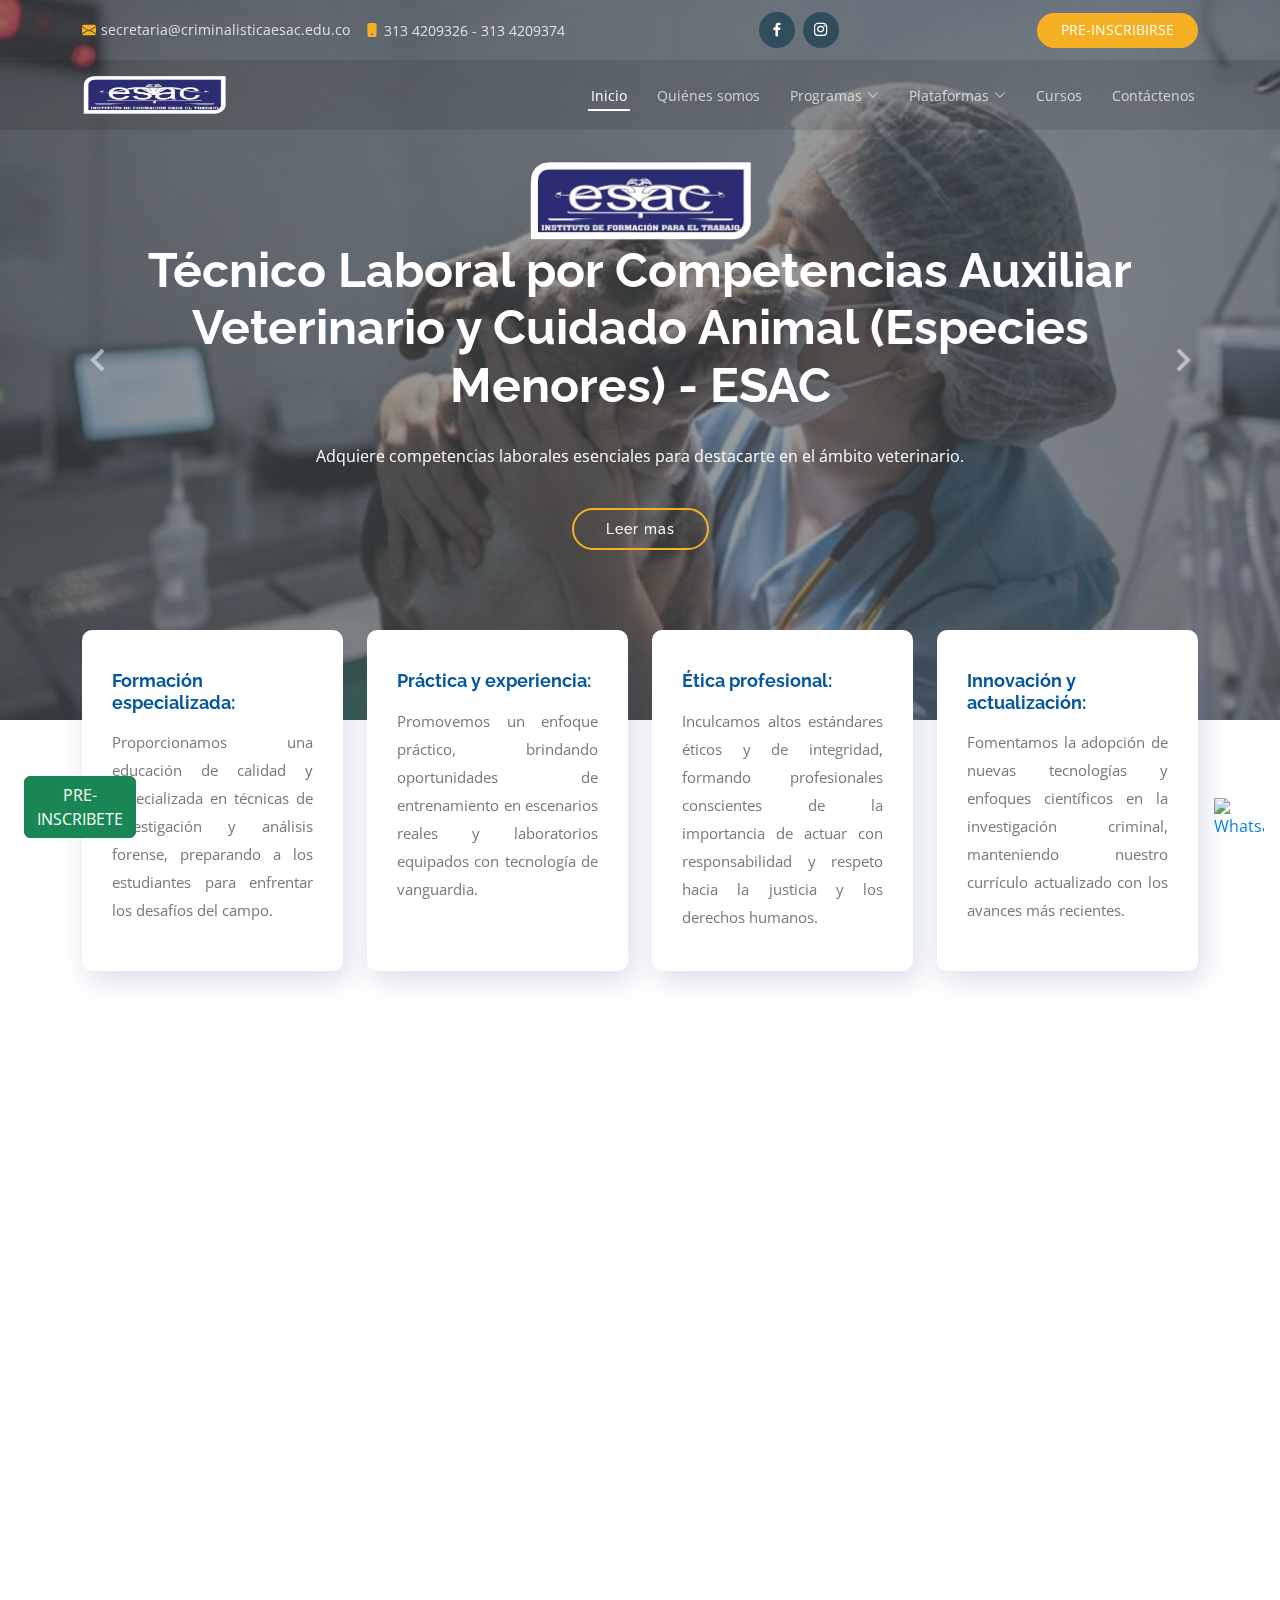
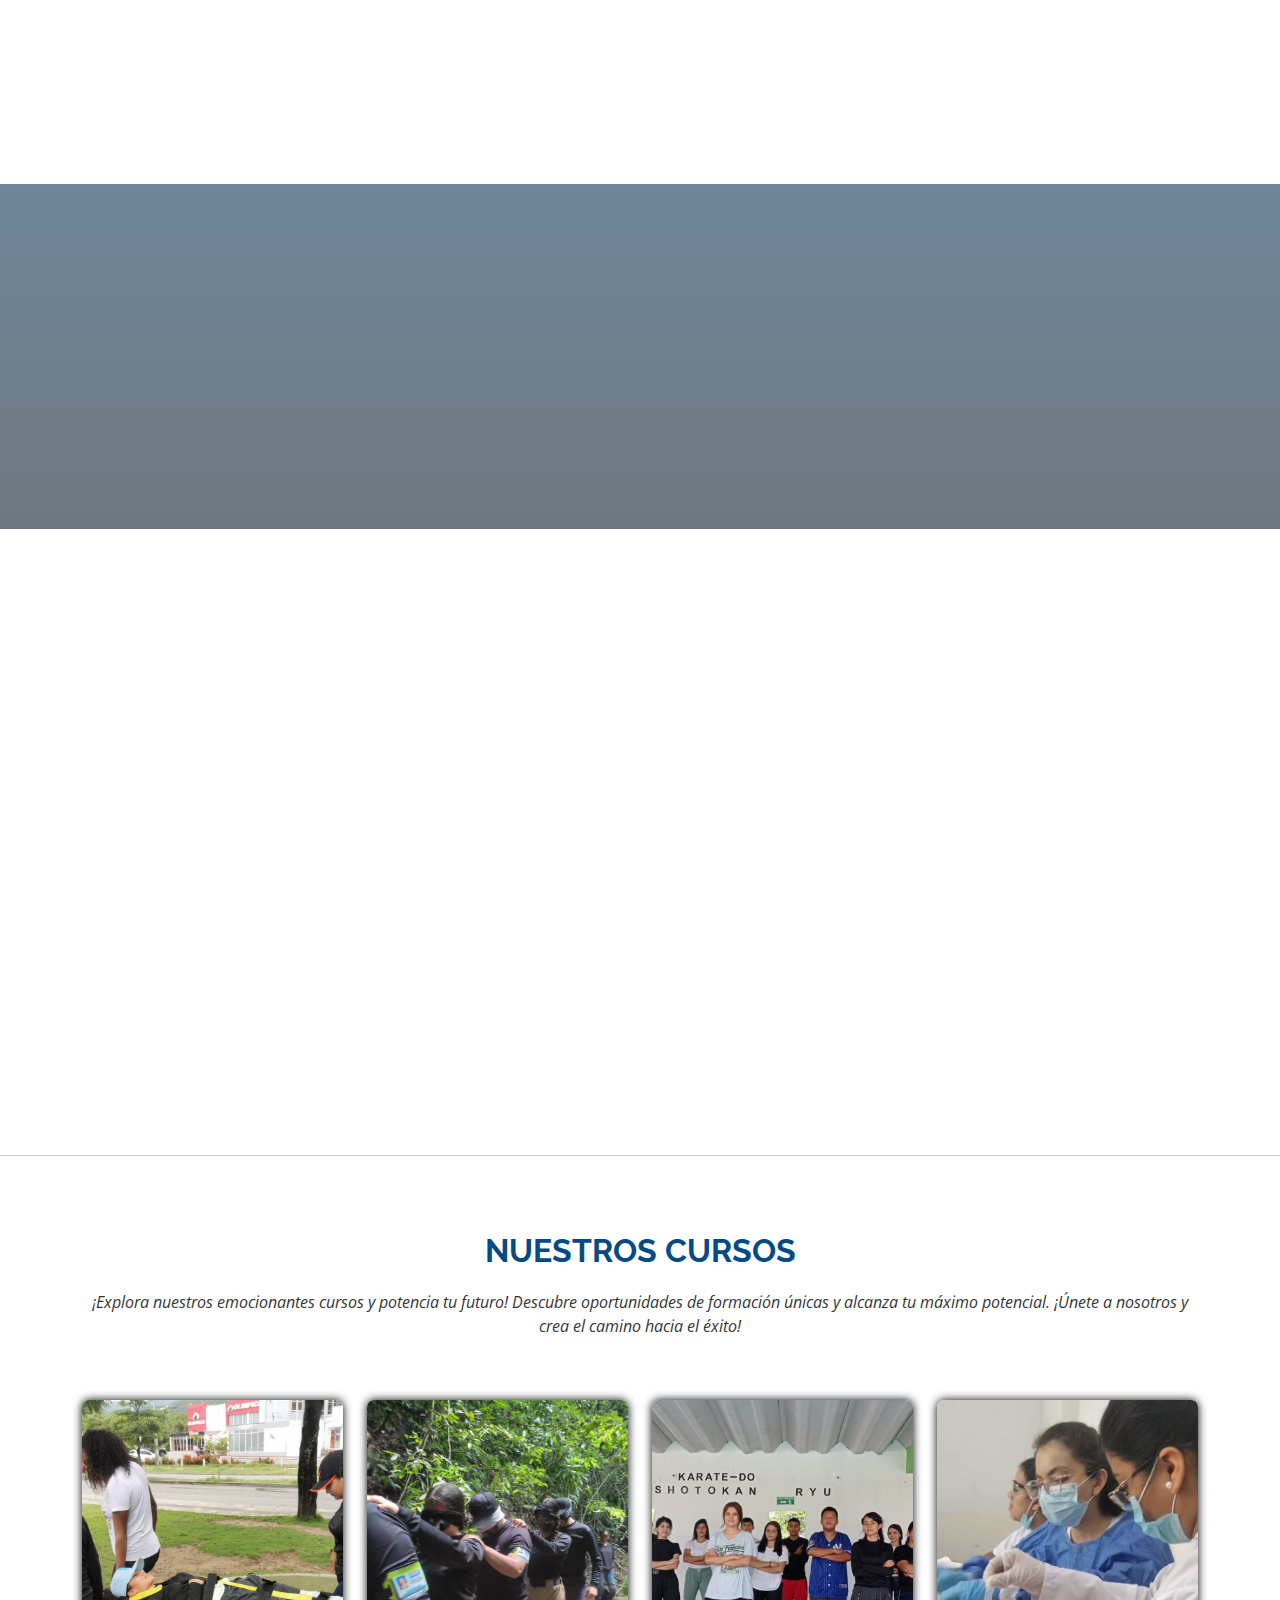
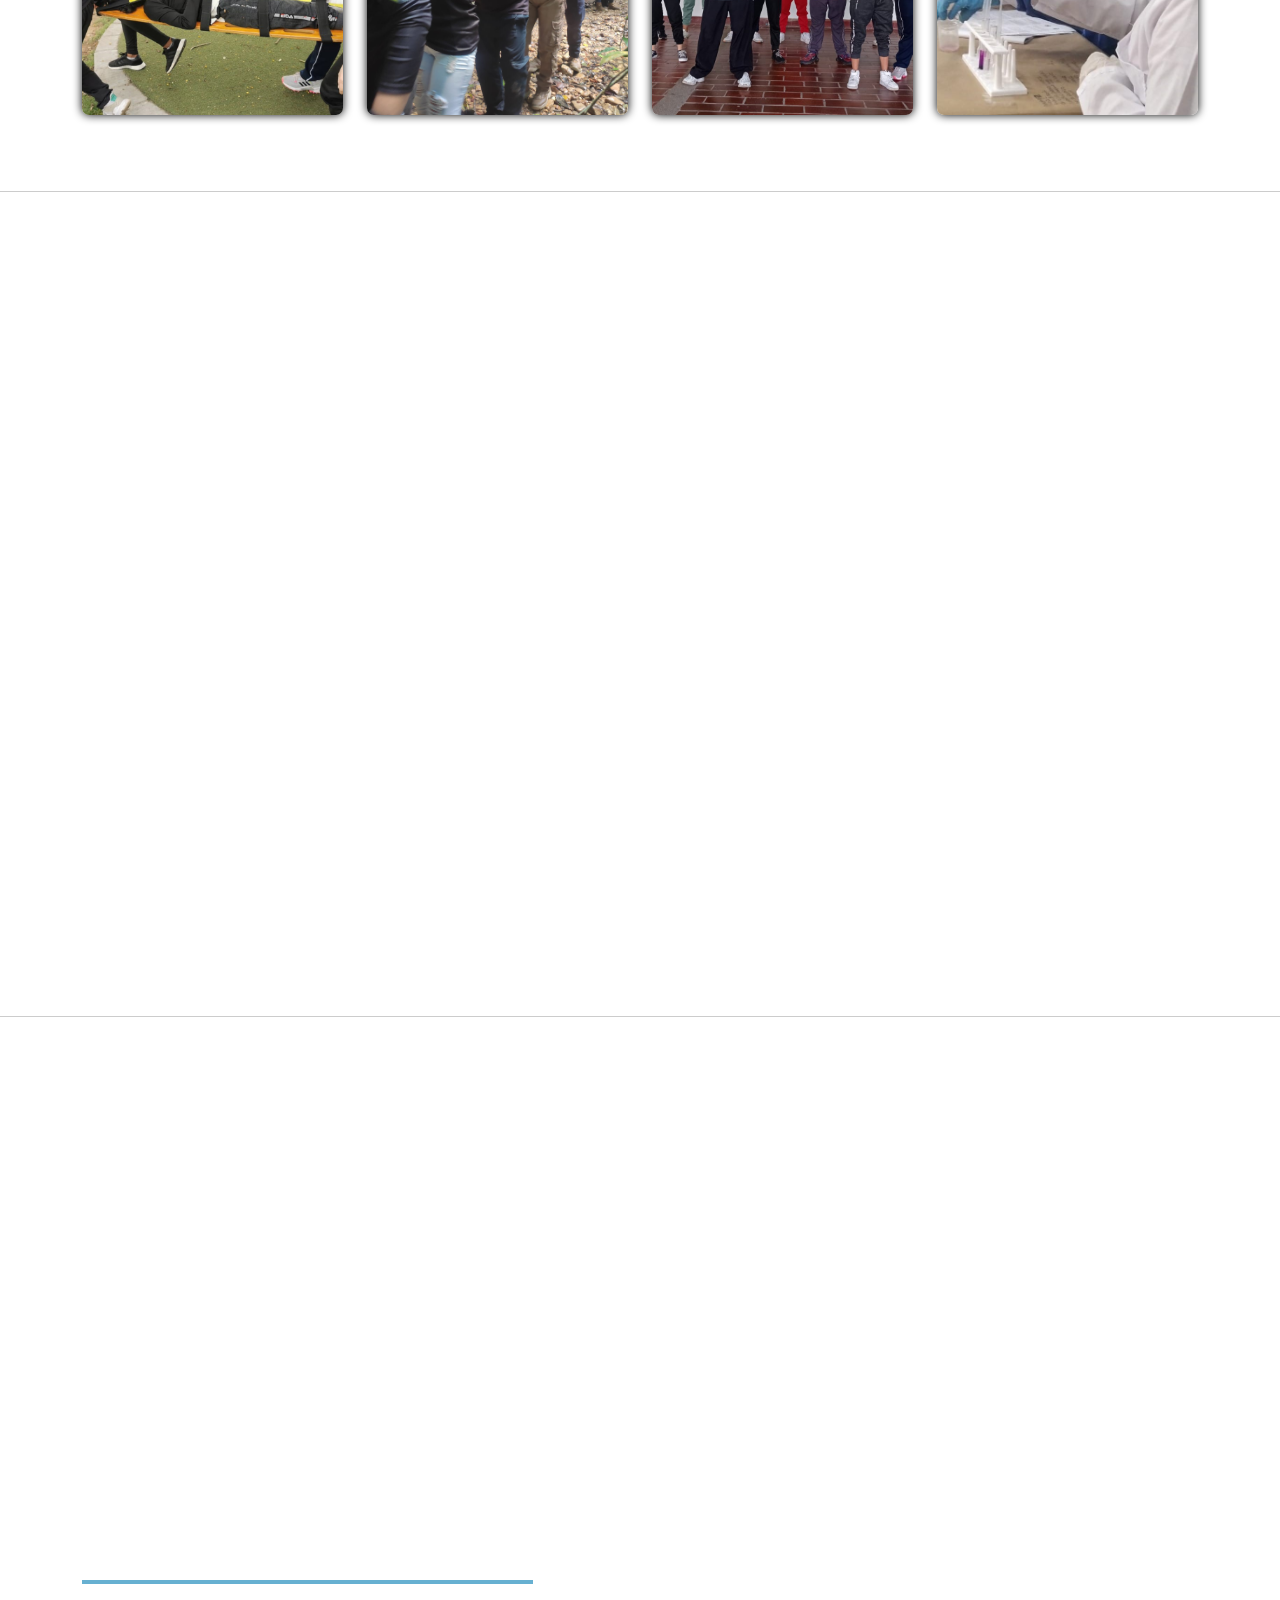
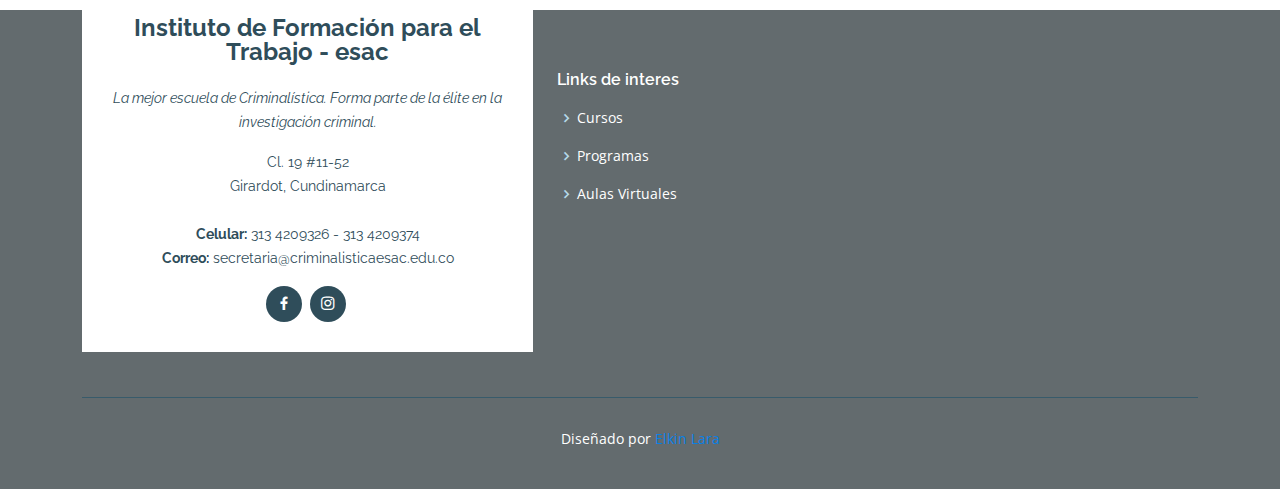
==== index.html @ 6e6530e4 "Inicio del repositorio" ====
<!DOCTYPE html>
<html lang="en">

<head>
  <meta charset="utf-8">
  <meta content="width=device-width, initial-scale=1.0" name="viewport">

  <title>esac</title>
  <meta content="" name="description">
  <meta content="" name="keywords">

  <!-- Favicons -->
  <link href="assets/img/favicon.png" rel="icon">
  <link href="assets/img/apple-touch-icon.png" rel="apple-touch-icon">

  <!-- Google Fonts -->
  <link href="https://fonts.googleapis.com/css?family=Open+Sans:300,300i,400,400i,600,600i,700,700i|Raleway:300,300i,400,400i,500,500i,600,600i,700,700i|Poppins:300,300i,400,400i,500,500i,600,600i,700,700i" rel="stylesheet">

  <!-- Vendor CSS Files -->
  <link href="assets/vendor/animate.css/animate.min.css" rel="stylesheet">
  <link href="assets/vendor/aos/aos.css" rel="stylesheet">
  <link href="assets/vendor/bootstrap/css/bootstrap.min.css" rel="stylesheet">
  <link href="assets/vendor/bootstrap-icons/bootstrap-icons.css" rel="stylesheet">
  <link href="assets/vendor/boxicons/css/boxicons.min.css" rel="stylesheet">
  <link href="assets/vendor/glightbox/css/glightbox.min.css" rel="stylesheet">
  <link href="assets/vendor/remixicon/remixicon.css" rel="stylesheet">
  <link href="assets/vendor/swiper/swiper-bundle.min.css" rel="stylesheet">

  <script src="assets/vendor/aos/aos.js"></script>

  <!-- Template Main CSS File -->
  <link href="assets/css/style.css" rel="stylesheet">

  <!-- =======================================================
  * Template Name: Anyar
  * Updated: May 30 2023 with Bootstrap v5.3.0
  * Template URL: https://bootstrapmade.com/anyar-free-multipurpose-one-page-bootstrap-theme/
  * Author: BootstrapMade.com
  * License: https://bootstrapmade.com/license/
  ======================================================== -->
</head>

<body>

  <!-- ======= Top Bar ======= -->
  <div id="topbar" class="fixed-top d-flex align-items-center ">
    <div class="container d-flex align-items-center justify-content-center justify-content-md-between">
      <div class="contact-info d-flex align-items-center">
        <i class="bi bi-envelope-fill"></i><a href="mailto:secretaria@criminalisticaesac.edu.co">secretaria@criminalisticaesac.edu.co</a>
        <i class="bi bi-phone-fill phone-icon"></i>313 4209326 - 313 4209374 
      </div>

      <div class="social-links">
        <a href="https://www.facebook.com/CriminalisticaESAC?mibextid=ZbWKwL " class="facebook"><i class="bx bxl-facebook"></i></a>
        <a href="https://instagram.com/esaccriminalistica?igshid=OGQ5ZDc2ODk2ZA==" class="instagram"><i class="bx bxl-instagram"></i></a>
      </div>
      <div class="cta d-none d-md-block">
        <a href="https://criminalisticaesac.apoloacademico.com/pre-registro" class="scrollto" target="_blank">PRE-INSCRIBIRSE</a>
      </div>
    </div>
  </div>

  <!-- ======= Header ======= -->
  <header id="header" class="fixed-top d-flex align-items-center ">
    <div class="container d-flex align-items-center justify-content-between">

      <!-- Uncomment below if you prefer to use an image logo -->
      <a href="index.html" class="logo"><img src="assets/img/logo1.png" alt="" style="height: 53px; width: 145px;" class="img-fluid"></a>

      <nav id="navbar" class="navbar">
        <ul>
          <li><a class="nav-link scrollto active" href="index.html">Inicio</a></li>
         <li><a class="nav-link scrollto" href="blog.html">Quiénes somos</a></li> 
          <li class="dropdown"><a href="programa1.html"><span>Programas</span> <i class="bi bi-chevron-down"></i></a>
            <ul>
              <li><a href="programa1.html">Técnico en investigación judicial y criminalistica</a></li>
            </ul>
          </li>
          <li class="dropdown"><a href="#"><span>Plataformas</span> <i class="bi bi-chevron-down"></i></a>
            <ul>
              <li><a href="/virtual">Aulas Virtuales</a></li>
            </ul>
            <ul>
              <li><a href="https://criminalisticaesac.apoloacademico.com/ingresar" target="_blank">Plataforma academica</a></li>
              <li><a href="/virtual" target="_blank">Aulas Virtuales</a></li>
            </ul>
          </li>
          <li><a class="nav-link scrollto" href="index.html#cursos">Cursos</a></li> 
          <li><a class="nav-link scrollto" href="#contact">Contáctenos</a></li>
        </ul>
      
        <i class="bi bi-list mobile-nav-toggle"></i>
      </nav><!-- .navbar -->

    </div>
  </header><!-- End Header -->

  <!-- ======= Hero Section ======= -->
  <section id="hero" class="d-flex justify-cntent-center align-items-center">
    <div id="heroCarousel" data-bs-interval="5000" class="container carousel carousel-fade" data-bs-ride="carousel">

      <!-- Slide 1 -->
      <div class="carousel-item active">
        <div class="carousel-container">
          <img src="assets/img/logo1.png" alt="" style="height: 82px; width: 225px;" class="img-fluid">
          <h2 class="animate__animated animate__fadeInDown"><span>Técnico Laboral por Competencias Auxiliar Veterinario y Cuidado Animal (Especies Menores) - ESAC</span></h2>
          <p class="animate__animated animate__fadeInUp">Adquiere competencias laborales esenciales para destacarte en el ámbito veterinario.</p>
          <a href="#programas" class="btn-get-started animate__animated animate__fadeInUp scrollto">Leer mas</a>
        </div>
      </div>

      <!-- Slide 2 -->

      <div class="carousel-item ">
        <div class="carousel-container">
          <img src="assets/img/logo1.png" alt="" style="height: 82px; width: 225px;" class="img-fluid">
          <h2 class="animate__animated animate__fadeInDown"><span> Instituto de Formación para el Trabajo - esac</span></h2>
          <p class="animate__animated animate__fadeInUp">Descubre el arte de la investigación criminal en nuestra Escuela de Criminalística. ¡Aprende, investiga y haz justicia en un entorno educativo de excelencia! (Autorizado Resolución N° 144 Febrero de 2005 - SEG)</p>
          <a href="#programas" class="btn-get-started animate__animated animate__fadeInUp scrollto">Leer mas</a>
        </div>
      </div>


      <div class="carousel-item">
        <div class="carousel-container">
          <img src="assets/img/logo1.png" alt="" style="height: 82px; width: 225px;" class="img-fluid">

          <h2 class="animate__animated animate__fadeInDown">Técnico en Investigación Judicial y Criminalística</h2>
          <p class="animate__animated animate__fadeInUp">Descubre tu futuro en la Investigación Judicial y Criminalística. Fórmate y conviértete en un experto. ¡Únete ahora y desata tu potencial!</p>
          <a href="programa1.html" class="btn-get-started animate__animated animate__fadeInUp scrollto">Leer mas</a>
        </div>
      </div>

      <a class="carousel-control-prev" href="#heroCarousel" role="button" data-bs-slide="prev">
        <span class="carousel-control-prev-icon bx bx-chevron-left" aria-hidden="true"></span>
      </a>

      <a class="carousel-control-next" href="#heroCarousel" role="button" data-bs-slide="next">
        <span class="carousel-control-next-icon bx bx-chevron-right" aria-hidden="true"></span>
      </a>

    </div>
  </section><!-- End Hero -->

  <main id="main">

    <!-- ======= Icon Boxes Section ======= -->
    <section id="icon-boxes" class="icon-boxes">
      <div class="container">

        <div class="row">
          <div class="col-md-6 col-lg-3 d-flex align-items-stretch mb-5 mb-lg-0" data-aos="fade-up">
            <div class="icon-box">
              <!-- <div class="icon"><i class="bx bxl-dribbble"></i></div> -->
              <h4 class="title"><a> Formación especializada:</a></h4>
              <p class="description">Proporcionamos una educación de calidad y especializada en técnicas de investigación y análisis forense, preparando a los estudiantes para enfrentar los desafíos del campo.</p>
            </div>
          </div>

          <div class="col-md-6 col-lg-3 d-flex align-items-stretch mb-5 mb-lg-0" data-aos="fade-up" data-aos-delay="100">
            <div class="icon-box">
              <!-- <div class="icon"><i class="bx bx-file"></i></div> -->
              <h4 class="title"><a >Práctica y experiencia:</a></h4>
              <p class="description"> Promovemos un enfoque práctico, brindando oportunidades de entrenamiento en escenarios reales y laboratorios equipados con tecnología de vanguardia.</p>
            </div>
          </div>

          <div class="col-md-6 col-lg-3 d-flex align-items-stretch mb-5 mb-lg-0" data-aos="fade-up" data-aos-delay="200">
            <div class="icon-box">
              <!-- <div class="icon"><i class="bx bx-tachometer"></i></div> -->
              <h4 class="title"><a >Ética profesional:</a></h4>
              <p class="description"> Inculcamos altos estándares éticos y de integridad, formando profesionales conscientes de la importancia de actuar con responsabilidad y respeto hacia la justicia y los derechos humanos.</p>
            </div>
          </div>

          <div class="col-md-6 col-lg-3 d-flex align-items-stretch mb-5 mb-lg-0" data-aos="fade-up" data-aos-delay="300">
            <div class="icon-box">
              <!-- <div class="icon"><i class="bx bx-layer"></i></div> -->
              <h4 class="title"><a >Innovación y actualización:</a></h4>
              <p class="description">Fomentamos la adopción de nuevas tecnologías y enfoques científicos en la investigación criminal, manteniendo nuestro currículo actualizado con los avances más recientes.</p>
            </div>
          </div>

        </div>

      </div>
    </section><!-- End Icon Boxes Section -->

    
    <!-- ======= Blog Section ======= -->
    <section id="programas" class="programas">
      <div class="container" data-aos="fade-up">
        <div class="section-title">
          <h2>Nuestros programas</h2>
          <p>¡Explora nuestro programas de vanguardia! Desde Investigación Judicial hasta Criminología Avanzada, descubre tu pasión y forma parte del futuro de la justicia.</p>
        </div>
        <div class="row gy-4 posts-list">
          <div class="col-xl-6 col-md-6">
            <article>

              <div class="post-img">
                <img src="/assets/img/programas/tec_veterinaria/1.jpeg" alt="" class="img-fluid" style="width: 100%;">
              </div>

              <h2 class="title">
                <a href="programa2.html">Técnico Laboral por Competencias Auxiliar Veterinario y Cuidado Animal2</a>
              </h2>

              <div class="d-flex align-items-center">
                <div class="post-meta">
                  <p class="post-author-list">
                    Explora el mundo de la veterinaria con nuestro programa Técnico Laboral por Competencias Auxiliar Veterinario y Cuidado Animal (Especies Menores).
                    Formación excepcional para alcanzar el éxito en tu carrera. 
                    ¡Empieza hoy y transforma tu pasión en una profesión exitosa!
                  </p>
                  <a href="programa2.html" ><button class="btn btn-success" >Conoce mas</button></a>
                </div>
              </div>
            </article>
          </div>

          <div class="col-xl-6 col-md-6">
            <article>

              <div class="post-img">
                <img src="assets/img/Galeria/2.jpg" alt="" class="img-fluid">
              </div>

              <h2 class="title">
                <a href="programa1.html">Técnico en investigación judicial y criminalistica</a>
              </h2>

              <div class="d-flex align-items-center">
                <!-- <img src="assets/img/blog/blog-author.jpg" alt="" class="img-fluid post-author-img flex-shrink-0"> -->
                <div class="post-meta">
                  <p class="post-author-list">
                    Únete a nuestro Técnico en investigación judicial y criminalistica en colaboración con el Instituto de Formación para el Trabajo - esac y conviértete en un profesional de calidad.
                    Formación excepcional para alcanzar el éxito en tu carrera. ¡Únete a nosotros y desata tu potencial!
                  </p>
                 
                    <a href="programa1.html" ><button class="btn btn-success">Conoce mas</button></a>
                  
                </div>
              </div>

            </article>
          </div><!-- End post list item -->

        </div><!-- End blog posts list -->
    </section><!-- End Blog Section -->

        <!-- ======= Cta Section ======= -->
        <section id="cta" class="cta">
          <div class="container">
    
            <div class="row" data-aos="zoom-in">
              <div class="col-lg-9 text-center text-lg-start">
                <h3>Matriculas abiertas</h3>
                <p> ¡Despierta tu potencial! En nuestro instituto, descubrirás un mundo de oportunidades. Cursos innovadores, expertos apasionados y un futuro brillante te esperan. ¡Matricúlate ahora y trasciende tus límites!</p>
              </div>
              <div class="col-lg-3 cta-btn-container text-center">
                <a class="cta-btn align-middle" target="_blank" href="https://wa.link/xgcfq9">PRE-INSCRIBIRSE</a>
              </div>
            </div>
    
          </div>
        </section><!-- End Cta Section -->

        

      <!-- ======= Call To Action Section ======= -->
      <section id="call-to-action" class="call-to-action">
        <div class="container text-center" data-aos="zoom-out">
          <a href="https://www.youtube.com/embed/P4D09qxg5ys" class="glightbox play-btn"></a>
          <h3>Nuestras practicas</h3>
          <p> Descubre nuestras prácticas y sumérgete en nuestro trabajo en el instituto. Conoce más sobre lo que hacemos aquí.</p>
          <a class="cta-btn"  target="_blank" href="https://wa.link/xgcfq9">PRE-INSCRIBIRSE</a>
        </div>
      </section><!-- End Call To Action Section -->

      <hr>

      <!-- ======= Call To Action Section ======= -->
      <section id="cursos" class="container">

        <div class="section-title">
          <h2>Nuestros cursos</h2>
          <p>¡Explora nuestros emocionantes cursos y potencia tu futuro! Descubre oportunidades de formación únicas y alcanza tu máximo potencial. ¡Únete a nosotros y crea el camino hacia el éxito!</p>
        </div>

        <div class="row">
          <!-- Curso 1 -->
          <div class="col-lg-3 col-md-6 col-sm-12">
            <div class="tarjeta">
              <div class="tarjeta-imagen" style="background-image: url('assets/img/Galeria/8.jpg');"></div>
              <div class="tarjeta-contenido">
                <h2 class="tarjeta-titulo">Primeros Auxilios</h2>
                <p class="tarjeta-descripcion">¡Salva vidas! Aprende primeros auxilios y conviértete en un héroe preparado para cualquier emergencia. ¡Inscríbete ahora!</p>
                <a href="https://wa.link/xgcfq9"><button class="tarjeta-button">Inscribirse</button></a>
              </div>
            </div>
          </div>
      
          <!-- Curso 2 -->
          <div class="col-lg-3 col-md-6 col-sm-12">
            <div class="tarjeta">
              <div class="tarjeta-imagen" style="background-image: url('assets/img/Galeria/7.jpg');"></div>
              <div class="tarjeta-contenido">
                <h2 class="tarjeta-titulo">Orientación en el Terreno</h2>
                <p class="tarjeta-descripcion">Domina la naturaleza. Aprende a orientarte en terrenos desafiantes y conquista cualquier entorno. ¡Inscríbete ya!</p>
                <a href="https://wa.link/xgcfq9"><button class="tarjeta-button">Inscribirse</button></a>

              </div>
            </div>
          </div>
      
          <!-- Curso 3 -->
          <div class="col-lg-3 col-md-6 col-sm-12">
            <div class="tarjeta">
              <div class="tarjeta-imagen" style="background-image: url('assets/img/Galeria/4.jpeg');" ></div>
              <div class="tarjeta-contenido">
                <h2 class="tarjeta-titulo">Defensa Personal </h2>
                <p class="tarjeta-descripcion">Potencia tu confianza y seguridad. Domina la defensa personal y protege tu bienestar. ¡Únete hoy mismo!</p>
                   <a href="https://wa.link/xgcfq9"><button class="tarjeta-button">Inscribirse</button></a>
              </div>
            </div>
          </div>
      
          <!-- Curso 4 -->
          <div class="col-lg-3 col-md-6 col-sm-12">
            <div class="tarjeta">
              <div class="tarjeta-imagen" style="background-image: url('assets/img/Galeria/6.jpeg');"></div>
              <div class="tarjeta-contenido">
                <h2 class="tarjeta-titulo">Profundización

                </h2>
                <p class="tarjeta-descripcion">Descubre la verdad oculta. Adquiere habilidades forenses para analizar evidencias y esclarecer actos delictivos. ¡Regístrate ahora!</p>
                   <a href="https://wa.link/xgcfq9"><button class="tarjeta-button">Inscribirse</button></a>
              </div>
            </div>
          </div>
        </div>
      </section>
      <!-- End Call To Action Section -->

      <hr>

    <!-- ======= Portfoio Section ======= -->
   <!-- Gallery Section -->
   <section id="gallery" class="gallery section">

    <!-- Section Title -->
    <div class="container section-title" data-aos="fade-up">
      <h2>Galeria</h2>
      <p>Explora nuestra galería y descubre nuestro cautivador trabajo plasmado en imágenes. Cada foto cuenta una historia única. ¡Bienvenido a nuestra visión creativa!</p>
    </div><!-- End Section Title -->

    <div class="container-fluid" data-aos="fade-up" data-aos-delay="100">

      <div class="row g-0">
        <div class="col-lg-3 col-md-4">
          <div class="gallery-item">
            <a href="assets/img/Galeria/12.jpeg" class="glightbox" data-gallery="images-gallery">
              <img src="assets/img/Galeria/12.jpeg" alt="" class="img-fluid">
            </a>
          </div>
        </div>


        <div class="col-lg-3 col-md-4">
          <div class="gallery-item">
            <a href="assets/img/Galeria/1.jpg" class="glightbox" data-gallery="images-gallery">
              <img src="assets/img/Galeria/1.jpg" alt="" class="img-fluid">
            </a>
          </div>
        </div><!-- End Gallery Item -->

        <div class="col-lg-3 col-md-4">
          <div class="gallery-item">
            <a href="assets/img/Galeria/13.jpeg" class="glightbox" data-gallery="images-gallery">
              <img src="assets/img/Galeria/13.jpeg" alt="" class="img-fluid">
            </a>
          </div>
        </div>

        <div class="col-lg-3 col-md-4">
          <div class="gallery-item">
            <a href="assets/img/Galeria/2.jpg" class="glightbox" data-gallery="images-gallery">
              <img src="assets/img/Galeria/2.jpg" alt="" class="img-fluid">
            </a>
          </div>
        </div><!-- End Gallery Item -->

        <div class="col-lg-3 col-md-4">
          <div class="gallery-item">
            <a href="assets/img/Galeria/14.jpeg" class="glightbox" data-gallery="images-gallery">
              <img src="assets/img/Galeria/14.jpeg" alt="" class="img-fluid">
            </a>
          </div>
        </div>

        <div class="col-lg-3 col-md-4">
          <div class="gallery-item">
            <a href="assets/img/Galeria/3.jpg" class="glightbox" data-gallery="images-gallery">
              <img src="assets/img/Galeria/3.jpg" alt="" class="img-fluid">
            </a>
          </div>
        </div><!-- End Gallery Item -->

        <div class="col-lg-3 col-md-4">
          <div class="gallery-item">
            <a href="assets/img/Galeria/15.jpeg" class="glightbox" data-gallery="images-gallery">
              <img src="assets/img/Galeria/15.jpeg" alt="" class="img-fluid">
            </a>
          </div>
        </div>

        <div class="col-lg-3 col-md-4">
          <div class="gallery-item">
            <a href="assets/img/Galeria/4.jpeg" class="glightbox" data-gallery="images-gallery">
              <img src="assets/img/Galeria/4.jpeg" alt="" class="img-fluid">
            </a>
          </div>
        </div><!-- End Gallery Item -->

        <div class="col-lg-3 col-md-4">
          <div class="gallery-item">
            <a href="assets/img/Galeria/5.jpeg" class="glightbox" data-gallery="images-gallery">
              <img src="assets/img/Galeria/5.jpeg" alt="" class="img-fluid">
            </a>
          </div>
        </div><!-- End Gallery Item -->

        <div class="col-lg-3 col-md-4">
          <div class="gallery-item">
            <a href="assets/img/Galeria/6.jpeg" class="glightbox" data-gallery="images-gallery">
              <img src="assets/img/Galeria/6.jpeg" alt="" class="img-fluid">
            </a>
          </div>
        </div><!-- End Gallery Item -->

        <div class="col-lg-3 col-md-4">
          <div class="gallery-item">
            <a href="assets/img/Galeria/10.jpg" class="glightbox" data-gallery="images-gallery">
              <img src="assets/img/Galeria/10.jpg" alt="" class="img-fluid">
            </a>
          </div>
        </div><!-- End Gallery Item -->

        <div class="col-lg-3 col-md-4">
          <div class="gallery-item">
            <a href="assets/img/Galeria/8.jpg" class="glightbox" data-gallery="images-gallery">
              <img src="assets/img/Galeria/8.jpg" alt="" class="img-fluid">
            </a>
          </div>
        </div><!-- End Gallery Item -->

      </div>

    </div>

  </section><!-- /Gallery Section -->
    <!-- End Portfoio Section -->

    <hr>

        <!-- ======= Testimonials Section ======= -->
        <!-- <section id="testimonials" class="testimonials">
          <div class="container" data-aos="fade-up">
    
            <div class="section-title">
              <h2>Testimonios</h2>
              <p>Descubre las voces que hacen de ESAC una experiencia única. Nuestros testimonios revelan historias de éxito y crecimiento. ¡Únete a nuestra comunidad y sé parte de la inspiración!</p>
            </div>
    
            <div class="slides-3 swiper" data-aos="fade-up" data-aos-delay="100">
              <div class="swiper-wrapper">
    
                <div class="swiper-slide">
                  <div class="testimonial-wrap">
                    <div class="testimonial-item">
                      <div class="d-flex align-items-center">
                        <img src="https://encrypted-tbn0.gstatic.com/images?q=tbn:ANd9GcT0wYhZZwnLuTiL76wXPbPg9q1uSee7tHA0OEK8wVJknaIUuKMfr8t5FdMy44106ygvxiw&usqp=CAU" class="testimonial-img flex-shrink-0" alt="">
                        <div>
                          <h3>Carlos Velazco</h3>
                          <h4>Policia Pensionado  &amp; Docente</h4>
                          <div class="stars">
                            <i class="bi bi-star-fill"></i><i class="bi bi-star-fill"></i><i class="bi bi-star-fill"></i><i class="bi bi-star-fill"></i><i class="bi bi-star-fill"></i>
                          </div>
                        </div>
                      </div>
                      <p>
                        <iframe width="353" height="200" src="https://www.youtube.com/embed/gxFeZ9jKXjA" title="YouTube video player" frameborder="0" allow="accelerometer; autoplay; clipboard-write; encrypted-media; gyroscope; picture-in-picture; web-share" allowfullscreen></iframe>
                      </p>
                    </div>
                  </div>
                </div>
    
                <div class="swiper-slide">
                  <div class="testimonial-wrap">
                    <div class="testimonial-item">
                      <div class="d-flex align-items-center">
                        <img src="https://encrypted-tbn0.gstatic.com/images?q=tbn:ANd9GcT0wYhZZwnLuTiL76wXPbPg9q1uSee7tHA0OEK8wVJknaIUuKMfr8t5FdMy44106ygvxiw&usqp=CAU" class="testimonial-img flex-shrink-0" alt="">
                        <div>
                          <h3>----</h3>
                          <h4>Egresado</h4>
                          <div class="stars">
                            <i class="bi bi-star-fill"></i><i class="bi bi-star-fill"></i><i class="bi bi-star-fill"></i><i class="bi bi-star-fill"></i><i class="bi bi-star-fill"></i>
                          </div>
                        </div>
                      </div>
                      <p>
                        <iframe width="350" height="200" src="https://www.youtube.com/embed/GlZxLQMm0ZM" title="YouTube video player" frameborder="0" allow="accelerometer; autoplay; clipboard-write; encrypted-media; gyroscope; picture-in-picture; web-share" allowfullscreen></iframe>
                      </p>
                    </div>
                  </div>
                </div>
    
                <div class="swiper-slide">
                  <div class="testimonial-wrap">
                    <div class="testimonial-item">
                      <div class="d-flex align-items-center">
                        <img src="https://encrypted-tbn0.gstatic.com/images?q=tbn:ANd9GcT0wYhZZwnLuTiL76wXPbPg9q1uSee7tHA0OEK8wVJknaIUuKMfr8t5FdMy44106ygvxiw&usqp=CAU" class="testimonial-img flex-shrink-0" alt="">
                        <div>
                          <h3>Juan Carlos Buitrago</h3>
                          <h4>Estudiante</h4>
                          <div class="stars">
                            <i class="bi bi-star-fill"></i><i class="bi bi-star-fill"></i><i class="bi bi-star-fill"></i><i class="bi bi-star-fill"></i><i class="bi bi-star-fill"></i>
                          </div>
                        </div>
                      </div>
                      <p>
                        <iframe width="100%" height="300" src="https://www.youtube.com/embed/iCtjg3jtD2E" title="YouTube video player" frameborder="0" allow="accelerometer; autoplay; clipboard-write; encrypted-media; gyroscope; picture-in-picture; web-share" allowfullscreen></iframe>
                      </p>
                    </div>
                  </div>
                </div>
    
                <div class="swiper-slide">
                  <div class="-wrap">
                    <div class="testimonial-item">
                      <div class="d-flex align-items-center">
                        <img src="https://encrypted-tbn0.gstatic.com/images?q=tbn:ANd9GcT0wYhZZwnLuTiL76wXPbPg9q1uSee7tHA0OEK8wVJknaIUuKMfr8t5FdMy44106ygvxiw&usqp=CAU" class="testimonial-img flex-shrink-0" alt="">
                        <div>
                          <h3>Alexandra Duarte Hernandez</h3>
                          <h4>Estudiante</h4>
                        </div>
                      </div>
                      <p>
                          <iframe width="353" height="200" src="https://www.youtube.com/embed/DG8Gyunuv4U" title="YouTube video player" frameborder="0" allow="accelerometer; autoplay; clipboard-write; encrypted-media; gyroscope; picture-in-picture; web-share" allowfullscreen></iframe>

                      </p>
                    </div>
                  </div>
                </div>
              </div>

            </div>
    
          </div>
        </section> -->
        <!-- End Testimonials Section -->

    <!-- ======= Contact Section ======= -->
    <section id="contact" class="contact">
      <div class="container" data-aos="fade-up">

        <div class="section-title">
          <h2>Contactanos</h2>
        </div>

        <div class="row mt-1 d-flex justify-content-end" data-aos="fade-right" data-aos-delay="100">

          <div class="col-lg-5">
            <div class="info">
              <div class="address">
                <i class="bi bi-geo-alt"></i>
                <h4>Ubicacion:</h4>
                <p>Cl. 19 #11-52 Girardot, Cundinamarca</p>
              </div>

              <div class="email">
                <i class="bi bi-envelope"></i>
                <h4>Correo:</h4>
                <p>secretaria@criminalisticaesac.edu.com</p>
              </div>

              <div class="phone">
                <i class="bi bi-phone"></i>
                <h4>Celular:</h4>
                <p>313 4209326 - 313 4209374 </p>
              </div>

            </div>

          </div>

          <div class="col-lg-6 mt-5 mt-lg-0" data-aos="fade-left" data-aos-delay="100">

            <form action="forms/contact.php" method="post" role="form" class="php-email-form " style="padding: 15px;">
              <div class="row">
                <div class="col-md-6 form-group">
                  <input type="text" name="name" class="form-control" id="name" placeholder="Nombre" required>
                </div>
                <div class="col-md-6 form-group mt-3 mt-md-0">
                  <input type="email" class="form-control" name="email" id="email" placeholder="Correo" required>
                </div>
              </div>
              <div class="form-group mt-3">
                <input type="text" class="form-control" name="subject" id="subject" placeholder="Asunto" required>
              </div>
              <div class="form-group mt-3">
                <textarea class="form-control" name="message" rows="5" placeholder="Mensaje" required></textarea>
              </div>
              <div class="my-3">
                <div class="loading">Loading</div>
                <div class="error-message"></div>
                <div class="sent-message">Your message has been sent. Thank you!</div>
              </div>
              <div class="text-center"><button type="submit">Enviar Mensaje</button></div>
            </form>

          </div>

        </div>

      </div>
    </section><!-- End Contact Section -->

    
  </main><!-- End #main -->

  <!-- ======= Footer ======= -->
  <footer id="footer">
    <div class="footer-top">
      <div class="container">
        <div class="row">

          <div class="col-lg-5 col-md-8">
            <div class="footer-info">
              <h3>Instituto de Formación para el Trabajo - esac</h3>
              <p class="pb-3"><em>La mejor escuela de Criminalística. Forma parte de la élite en la investigación criminal.</em></p>
              <p>
                Cl. 19 #11-52<br>
                Girardot, Cundinamarca<br><br>
                <strong>Celular:</strong> 313 4209326 - 313 4209374 <br>
                <strong>Correo:</strong> secretaria@criminalisticaesac.edu.co<br>
              </p>
              <div class="social-links mt-3">
                <a href="https://www.facebook.com/CriminalisticaESAC?mibextid=ZbWKwL" class="facebook"><i class="bx bxl-facebook"></i></a>
                <a href="https://instagram.com/esaccriminalistica?igshid=OGQ5ZDc2ODk2ZA==" class="instagram"><i class="bx bxl-instagram"></i></a>
              </div>
            </div>
          </div>

          <div class="col-lg-2 col-md-7  footer-links">
            <h4>Links de interes</h4>
            <ul>
              <li><i class="bx bx-chevron-right"></i> <a href="#">Cursos</a></li>
              <li><i class="bx bx-chevron-right"></i> <a href="#">Programas</a></li>
              <li><i class="bx bx-chevron-right"></i> <a href="#">Aulas Virtuales</a></li>
            </ul>
          </div>

          <div class="col-lg-5   col-md-7 footer-newsletter">
            <iframe src="https://www.google.com/maps/embed?pb=!1m18!1m12!1m3!1d15914.164956866744!2d-74.82272757317743!3d4.3088538998884784!2m3!1f0!2f0!3f0!3m2!1i1024!2i768!4f13.1!3m3!1m2!1s0x8e3f28ec8d3c8b1f%3A0x7e6f1ae094ad50dc!2scriminalistica!5e0!3m2!1ses!2sco!4v1688100090778!5m2!1ses!2sco" width="100%" height="100%" style="border:0;" allowfullscreen="" loading="lazy" referrerpolicy="no-referrer-when-downgrade"></iframe>
          </div>
        </div>
      </div>
    </div>

    <div class="container">
      <div class="copyright">
        Diseñado por <a href="#">Elkin Lara</a>
      </div>
      <div class="credits">

     
      </div>
    </div>
  </footer><!-- End Footer -->
  <div class="buttons2">
    <a href="https://wa.link/xgcfq9" target="_blank" class="d-flex p-4">
        <button class="custom-button mb-2 btn btn-success" data-bs-toggle="tooltip" data-bs-original-title="¡Contacta con nosotros!">
            PRE-INSCRIBETE
        </button>
    </a>
    <a href="#" class="back-to-top d-flex align-items-center justify-content-center">
        <i class="bi bi-arrow-up-short"></i>
    </a>
</div>



<div class="buttons">
  <a href="https://wa.link/xgcfq9" target="_blank" class="d-flex p-4">
      <img class="btn-whatsapp mb-2" src="https://clientes.dongee.com/whatsapp.png" alt="Whatsapp"
          data-bs-toggle="tooltip" width="50" data-bs-original-title="! Contacta con nosotros ¡"
          aria-label="! Contacta con nosotros ¡">
  </a>
  <a href="#" class="back-to-top d-flex align-items-center justify-content-center">
      <i class="bi bi-arrow-up-short"></i>
  </a>
</div>

  <!-- <div id="preloader"></div> -->
  <a href="#" class="back-to-top d-flex align-items-center justify-content-center"><i class="bi bi-arrow-up-short"></i></a>

  <!-- Vendor JS Files -->

  <script src="assets/vendor/bootstrap/js/bootstrap.bundle.min.js"></script>
  <script src="assets/vendor/glightbox/js/glightbox.min.js"></script>
  <script src="assets/vendor/isotope-layout/isotope.pkgd.min.js"></script>
  <script src="assets/vendor/swiper/swiper-bundle.min.js"></script>
  <script src="assets/vendor/php-email-form/validate.js"></script>

  <!-- Template Main JS File -->
  <script src="assets/js/main.js"></script>

</body>

</html>
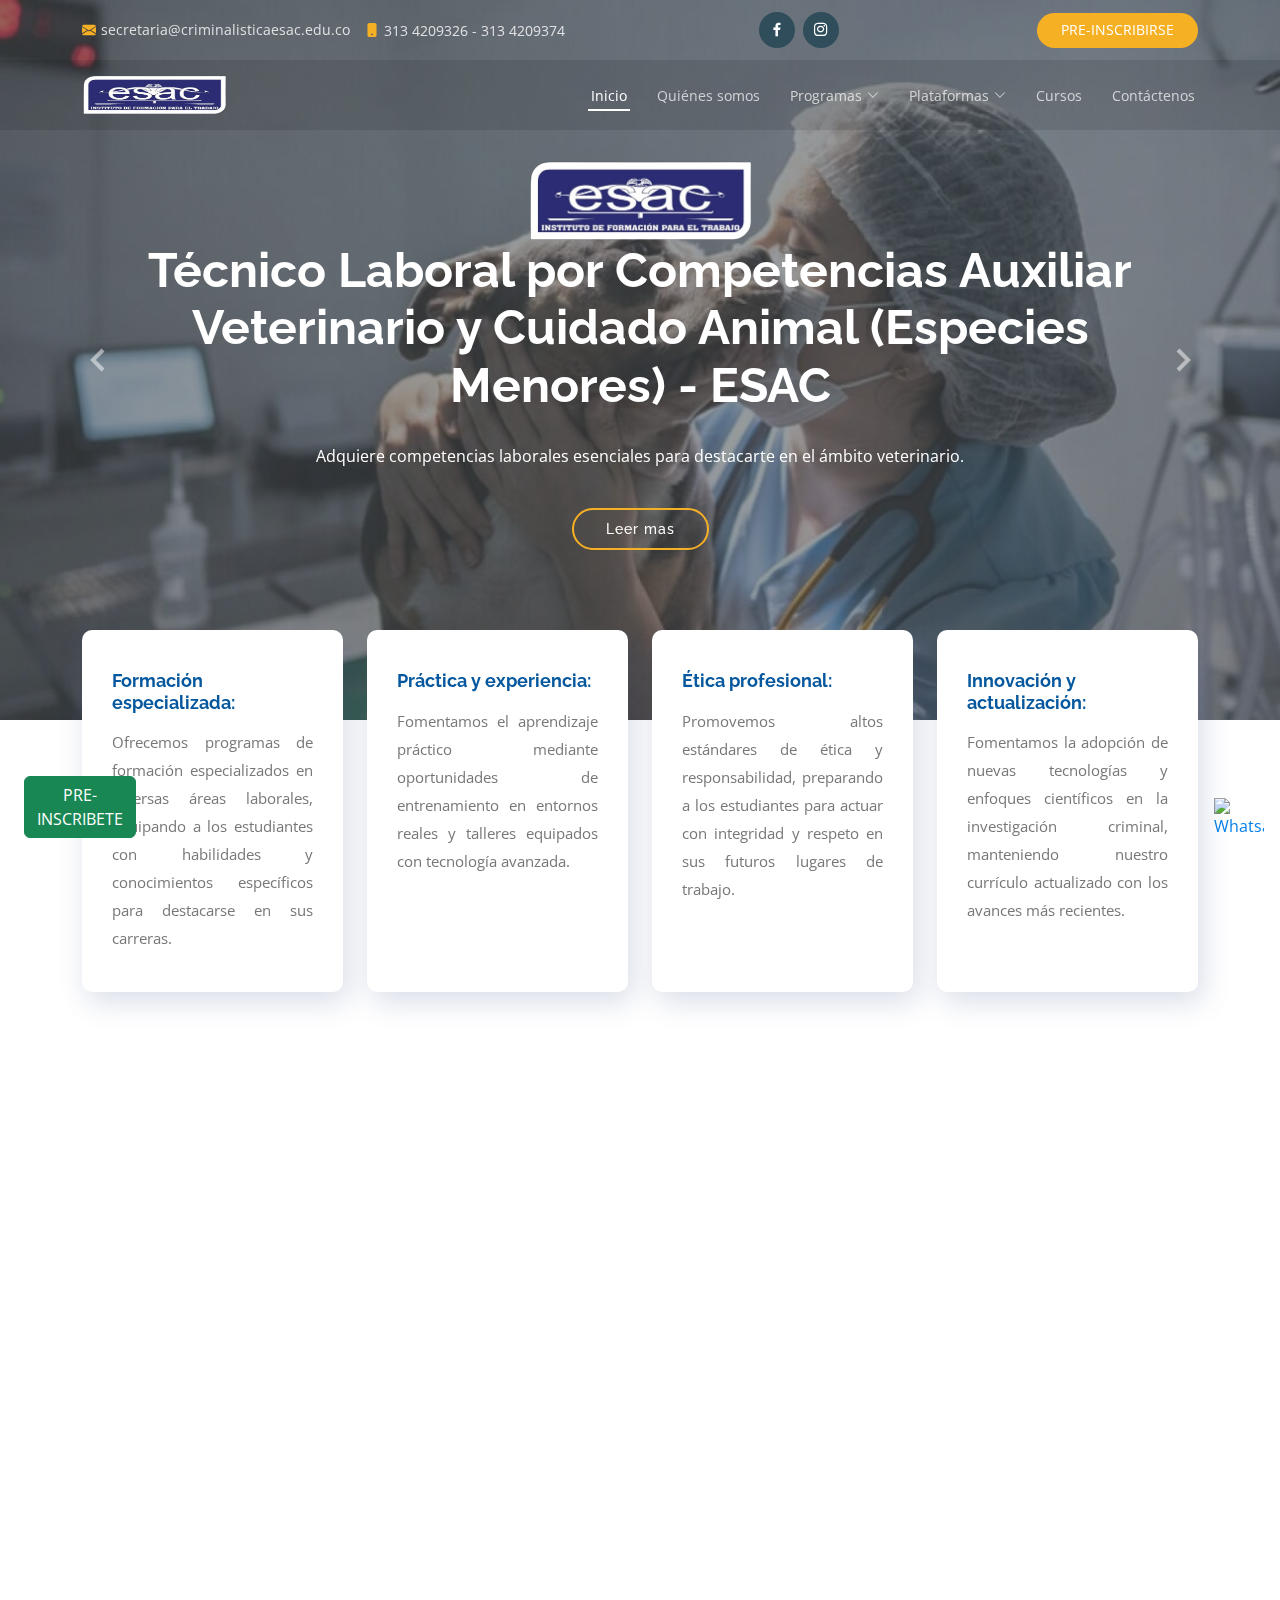
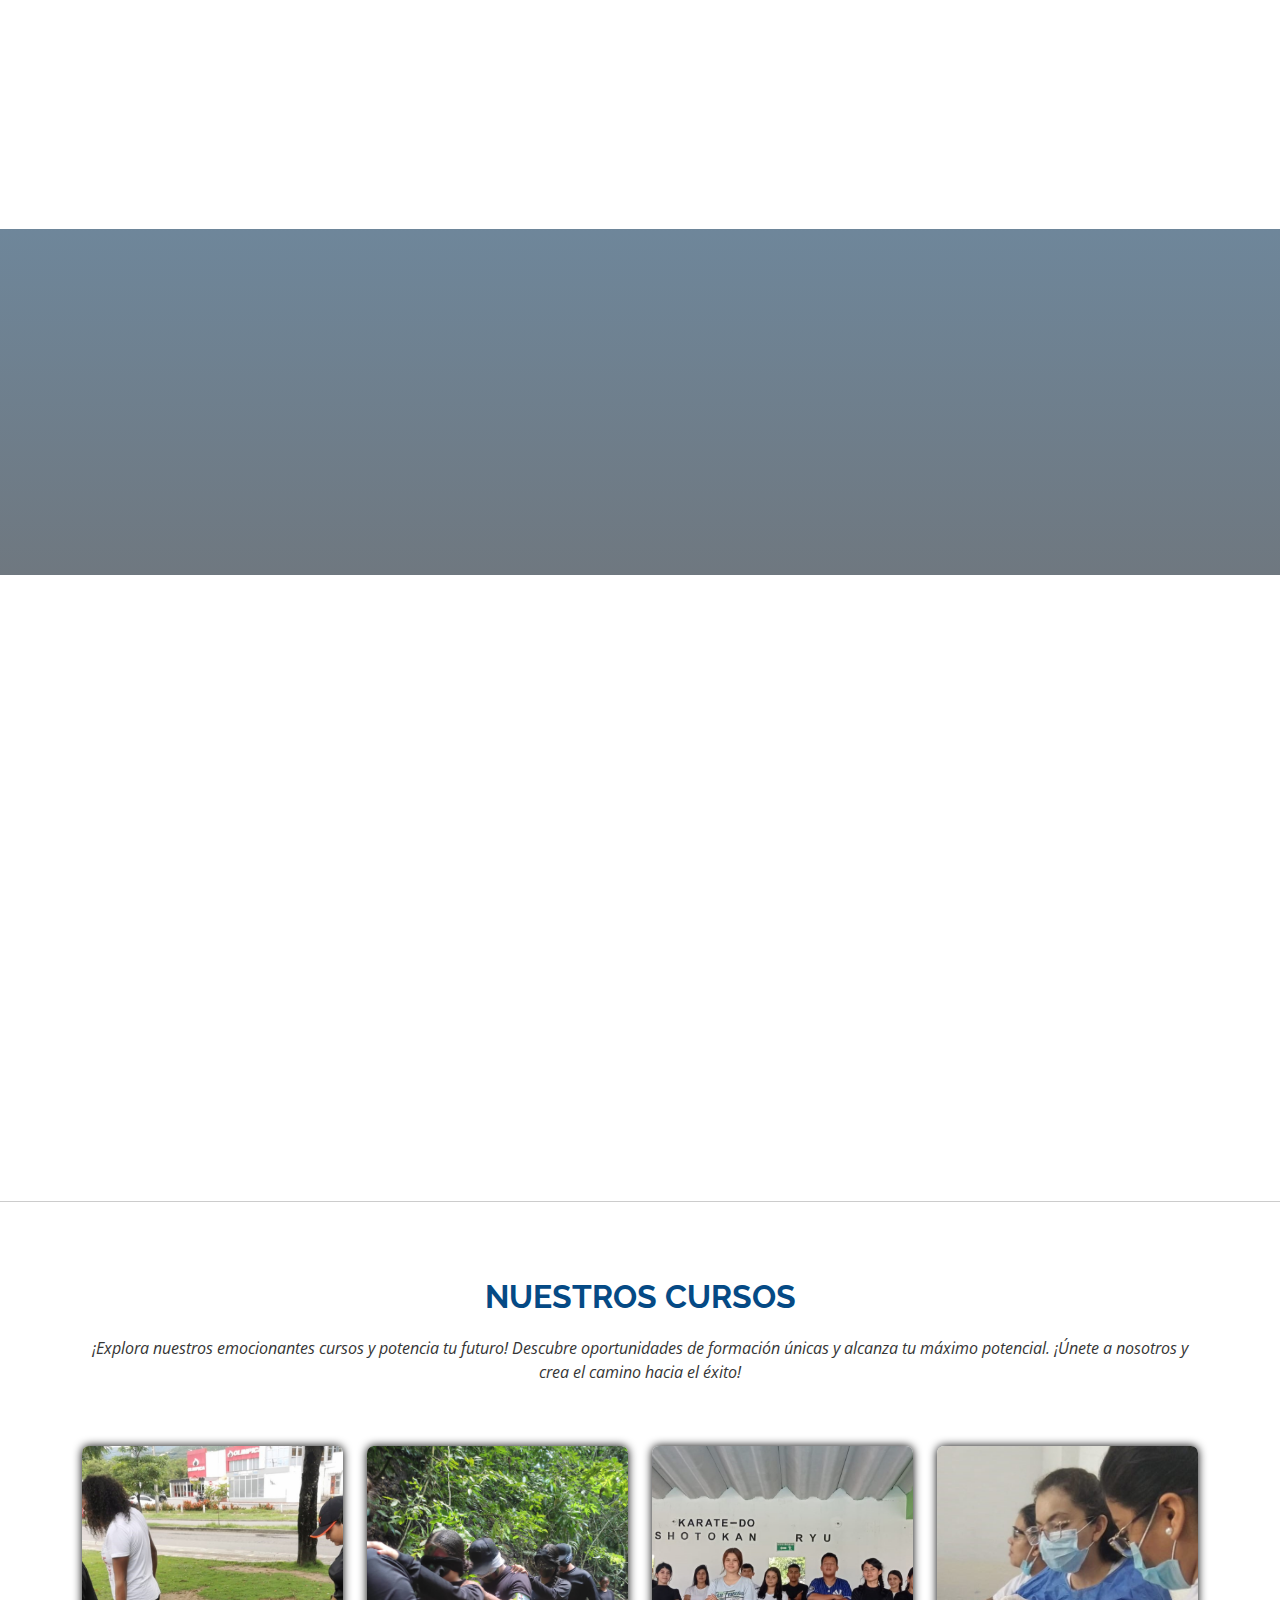
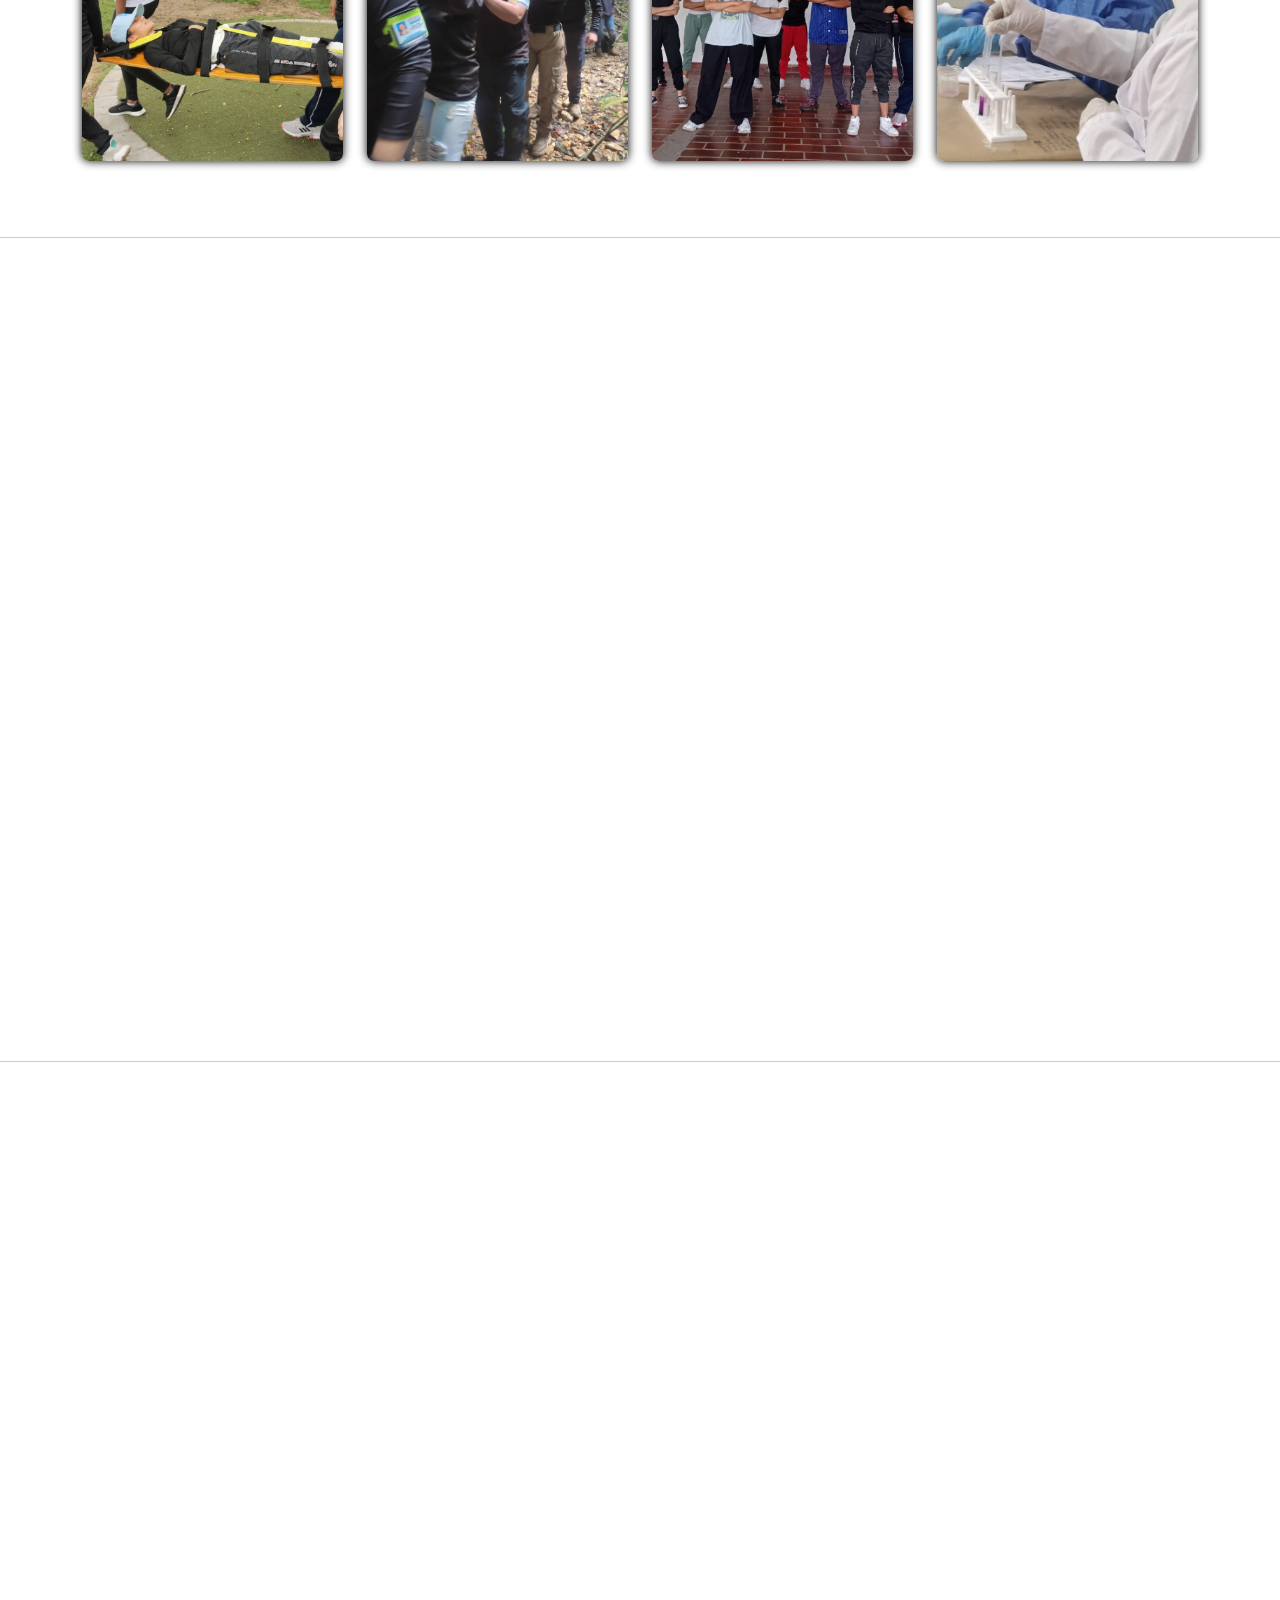
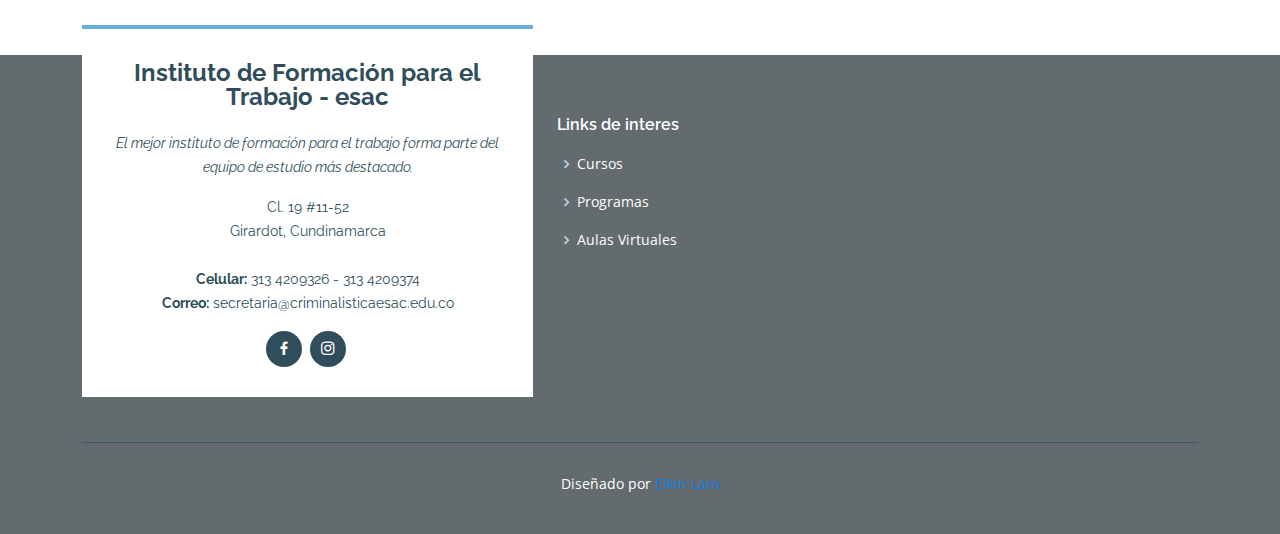
==== commit 7bafc182: "Dejar la pagina mas general, hacer cambios de plan de estudios y agregar mas imagenes relacionadas a" ====
--- a/index.html
+++ b/index.html
@@ -51,8 +51,8 @@
       </div>
 
       <div class="social-links">
-        <a href="https://www.facebook.com/CriminalisticaESAC?mibextid=ZbWKwL " class="facebook"><i class="bx bxl-facebook"></i></a>
-        <a href="https://instagram.com/esaccriminalistica?igshid=OGQ5ZDc2ODk2ZA==" class="instagram"><i class="bx bxl-instagram"></i></a>
+        <a href="https://www.facebook.com/CriminalisticaESAC?mibextid=ZbWKwL " class="facebook" target="_blank"><i class="bx bxl-facebook"></i></a>
+        <a href="https://instagram.com/esaccriminalistica?igshid=OGQ5ZDc2ODk2ZA==" class="instagram" target="_blank"><i class="bx bxl-instagram"></i></a>
       </div>
       <div class="cta d-none d-md-block">
         <a href="https://criminalisticaesac.apoloacademico.com/pre-registro" class="scrollto" target="_blank">PRE-INSCRIBIRSE</a>
@@ -74,6 +74,7 @@
           <li class="dropdown"><a href="programa1.html"><span>Programas</span> <i class="bi bi-chevron-down"></i></a>
             <ul>
               <li><a href="programa1.html">Técnico en investigación judicial y criminalistica</a></li>
+              <li><a href="programa2.html">Técnico Laboral por Competencias Auxiliar Veterinario y Cuidado Animal   </a></li>
             </ul>
           </li>
           <li class="dropdown"><a href="#"><span>Plataformas</span> <i class="bi bi-chevron-down"></i></a>
@@ -96,11 +97,11 @@
   </header><!-- End Header -->
 
   <!-- ======= Hero Section ======= -->
-  <section id="hero" class="d-flex justify-cntent-center align-items-center">
+  <section id="hero" class="d-flex justify-content-center align-items-center">
     <div id="heroCarousel" data-bs-interval="5000" class="container carousel carousel-fade" data-bs-ride="carousel">
-
+  
       <!-- Slide 1 -->
-      <div class="carousel-item active">
+      <div class="carousel-item active" data-bg="url('assets/img/Banner/TecnicoVeterinaria.jpeg')">
         <div class="carousel-container">
           <img src="assets/img/logo1.png" alt="" style="height: 82px; width: 225px;" class="img-fluid">
           <h2 class="animate__animated animate__fadeInDown"><span>Técnico Laboral por Competencias Auxiliar Veterinario y Cuidado Animal (Especies Menores) - ESAC</span></h2>
@@ -108,10 +109,9 @@
           <a href="#programas" class="btn-get-started animate__animated animate__fadeInUp scrollto">Leer mas</a>
         </div>
       </div>
-
+  
       <!-- Slide 2 -->
-
-      <div class="carousel-item ">
+      <div class="carousel-item" data-bg="url('assets/img/Banner/Criminalistica.jpg')">
         <div class="carousel-container">
           <img src="assets/img/logo1.png" alt="" style="height: 82px; width: 225px;" class="img-fluid">
           <h2 class="animate__animated animate__fadeInDown"><span> Instituto de Formación para el Trabajo - esac</span></h2>
@@ -119,28 +119,29 @@
           <a href="#programas" class="btn-get-started animate__animated animate__fadeInUp scrollto">Leer mas</a>
         </div>
       </div>
-
-
-      <div class="carousel-item">
+  
+      <!-- Slide 3 -->
+      <div class="carousel-item" data-bg="url('assets/img/Banner/Criminalistica.jpg')">
         <div class="carousel-container">
           <img src="assets/img/logo1.png" alt="" style="height: 82px; width: 225px;" class="img-fluid">
-
           <h2 class="animate__animated animate__fadeInDown">Técnico en Investigación Judicial y Criminalística</h2>
           <p class="animate__animated animate__fadeInUp">Descubre tu futuro en la Investigación Judicial y Criminalística. Fórmate y conviértete en un experto. ¡Únete ahora y desata tu potencial!</p>
           <a href="programa1.html" class="btn-get-started animate__animated animate__fadeInUp scrollto">Leer mas</a>
         </div>
       </div>
-
+  
       <a class="carousel-control-prev" href="#heroCarousel" role="button" data-bs-slide="prev">
         <span class="carousel-control-prev-icon bx bx-chevron-left" aria-hidden="true"></span>
       </a>
-
+  
       <a class="carousel-control-next" href="#heroCarousel" role="button" data-bs-slide="next">
         <span class="carousel-control-next-icon bx bx-chevron-right" aria-hidden="true"></span>
       </a>
-
+  
     </div>
-  </section><!-- End Hero -->
+  </section>
+  
+  
 
   <main id="main">
 
@@ -153,7 +154,7 @@
             <div class="icon-box">
               <!-- <div class="icon"><i class="bx bxl-dribbble"></i></div> -->
               <h4 class="title"><a> Formación especializada:</a></h4>
-              <p class="description">Proporcionamos una educación de calidad y especializada en técnicas de investigación y análisis forense, preparando a los estudiantes para enfrentar los desafíos del campo.</p>
+              <p class="description">Ofrecemos programas de formación especializados en diversas áreas laborales, equipando a los estudiantes con habilidades y conocimientos específicos para destacarse en sus carreras.</p>
             </div>
           </div>
 
@@ -161,7 +162,7 @@
             <div class="icon-box">
               <!-- <div class="icon"><i class="bx bx-file"></i></div> -->
               <h4 class="title"><a >Práctica y experiencia:</a></h4>
-              <p class="description"> Promovemos un enfoque práctico, brindando oportunidades de entrenamiento en escenarios reales y laboratorios equipados con tecnología de vanguardia.</p>
+              <p class="description"> Fomentamos el aprendizaje práctico mediante oportunidades de entrenamiento en entornos reales y talleres equipados con tecnología avanzada.</p>
             </div>
           </div>
 
@@ -169,7 +170,7 @@
             <div class="icon-box">
               <!-- <div class="icon"><i class="bx bx-tachometer"></i></div> -->
               <h4 class="title"><a >Ética profesional:</a></h4>
-              <p class="description"> Inculcamos altos estándares éticos y de integridad, formando profesionales conscientes de la importancia de actuar con responsabilidad y respeto hacia la justicia y los derechos humanos.</p>
+              <p class="description">Promovemos altos estándares de ética y responsabilidad, preparando a los estudiantes para actuar con integridad y respeto en sus futuros lugares de trabajo.</p>
             </div>
           </div>
 
@@ -192,7 +193,7 @@
       <div class="container" data-aos="fade-up">
         <div class="section-title">
           <h2>Nuestros programas</h2>
-          <p>¡Explora nuestro programas de vanguardia! Desde Investigación Judicial hasta Criminología Avanzada, descubre tu pasión y forma parte del futuro de la justicia.</p>
+          <p>¡Explora nuestros programas de vanguardia! Ofrecemos dos emocionantes opciones de estudio que te prepararán para carreras gratificantes y llenas de propósito.</p>
         </div>
         <div class="row gy-4 posts-list">
           <div class="col-xl-6 col-md-6">
@@ -203,7 +204,7 @@
               </div>
 
               <h2 class="title">
-                <a href="programa2.html">Técnico Laboral por Competencias Auxiliar Veterinario y Cuidado Animal2</a>
+                <a href="programa2.html">Técnico Laboral por Competencias Auxiliar Veterinario y Cuidado Animal</a>
               </h2>
 
               <div class="d-flex align-items-center">
@@ -639,7 +640,7 @@
           <div class="col-lg-5 col-md-8">
             <div class="footer-info">
               <h3>Instituto de Formación para el Trabajo - esac</h3>
-              <p class="pb-3"><em>La mejor escuela de Criminalística. Forma parte de la élite en la investigación criminal.</em></p>
+              <p class="pb-3"><em>El mejor instituto de formación para el trabajo forma parte del equipo de estudio más destacado.</em></p>
               <p>
                 Cl. 19 #11-52<br>
                 Girardot, Cundinamarca<br><br>
--- a/assets/css/style.css
+++ b/assets/css/style.css
@@ -545,14 +545,13 @@
   height: 80vh;
   overflow: hidden;
   position: relative;
-  background: url("../img/Banner/TecnicoVeterinaria.jpeg") top center;
   background-size: cover;
-
-  position: relative;
+  background-position: center;
   margin-bottom: -90px;
   z-index: 99;
-  transition: 0.3s;
-}
+  transition: background-image 0.3s ease-in-out;
+}
+
 
 #hero:before {
   content: "";
@@ -3174,4 +3173,183 @@
     color: var(--accent-color);
     background: var(--accent-color);
   }
+}
+
+
+/*--------------------------------------------------------------
+# Departments
+--------------------------------------------------------------*/
+.departments2 .nav-tabs {
+  border: 0;
+}
+
+.departments2 .nav-link {
+  border: 0;
+  padding: 20px;
+  color: #555555;
+  border-radius: 0;
+  border-left: 5px solid #fff;
+  cursor: pointer;
+}
+
+.departments2 .nav-link h4 {
+  font-size: 18px;
+  font-weight: 600;
+  transition: 0.3s;
+}
+
+.departments2 .nav-link p {
+  font-size: 14px;
+  margin-bottom: 0;
+}
+
+.departments2 .nav-link:hover h4 {
+  color: #3fbbc0;
+}
+
+.departments2 .nav-link.active {
+  background: #f7fcfc;
+  border-color: #3fbbc0;
+}
+
+.departments2 .nav-link.active h4 {
+  color: #3fbbc0;
+}
+
+.departments2 .tab-pane.active {
+  animation: slide-down 0.5s ease-out;
+}
+
+.departments2 .tab-pane img {
+  float: left;
+  max-width: 300px;
+  padding: 0 15px 15px 0;
+}
+
+@media (max-width: 768px) {
+  .departments2 .tab-pane img {
+    float: none;
+    padding: 0 0 15px 0;
+    max-width: 100%;
+  }
+}
+
+.departments2 .tab-pane h3 {
+  font-size: 26px;
+  font-weight: 600;
+  margin-bottom: 20px;
+  color: #3fbbc0;
+}
+
+.departments2 .tab-pane p {
+  color: #777777;
+}
+
+.departments2 .tab-pane p:last-child {
+  margin-bottom: 0;
+}
+
+@keyframes slide-down {
+  0% {
+    opacity: 0;
+  }
+
+  100% {
+    opacity: 1;
+  }
+}
+
+
+/*--------------------------------------------------------------
+# Gallery
+--------------------------------------------------------------*/
+.gallery2 {
+  overflow: hidden;
+}
+
+.gallery2 .swiper-pagination {
+  margin-top: 20px;
+  position: relative;
+}
+
+.gallery2 .swiper-pagination .swiper-pagination-bullet {
+  width: 12px;
+  height: 12px;
+  background-color: #fff;
+  opacity: 1;
+  border: 1px solid #3fbbc0;
+}
+
+.gallery2 .swiper-pagination .swiper-pagination-bullet-active {
+  background-color: #3fbbc0;
+}
+
+.gallery2 .swiper-slide-active {
+  text-align: center;
+}
+
+@media (min-width: 992px) {
+  .gallery2 .swiper-wrapper {
+    padding: 40px 0;
+  }
+
+  .gallery2 .swiper-slide-active {
+    border: 6px solid #3fbbc0;
+    padding: 4px;
+    background: #fff;
+    z-index: 1;
+    transform: scale(1.2);
+    margin-top: 10px;
+  }
+}
+
+
+
+
+.semestre {
+  background-color: #f5f5f5;
+  border-radius: 10px;
+  padding: 10px;
+  box-shadow: 0 4px 8px rgba(0,0,0,0.1);
+  margin: 10px;
+  position: relative;
+}
+.semestre h3 {
+  text-align: center;
+  background-color: #e0e0e0;
+  border-radius: 5px;
+  padding: 10px;
+}
+.curso {
+  background-color: #ffd700;
+  margin: 10px 0;
+  padding: 10px;
+  border-radius: 5px;
+  position: relative;
+}
+.curso .creditos {
+  position: absolute;
+  top: 10px;
+  right: 10px;
+  background-color: white;
+  border-radius: 50%;
+  width: 30px;
+  height: 30px;
+  display: flex;
+  align-items: center;
+  justify-content: center;
+}
+.flecha {
+ 
+  text-align: center;
+  display: none; /* Escondido por defecto */
+}
+.flecha img {
+  width: 40px;
+  height: auto;
+}
+@media (min-width: 992px) {
+  .flecha {
+      display: block; /* Mostrar solo en pantallas grandes */
+  }
 }